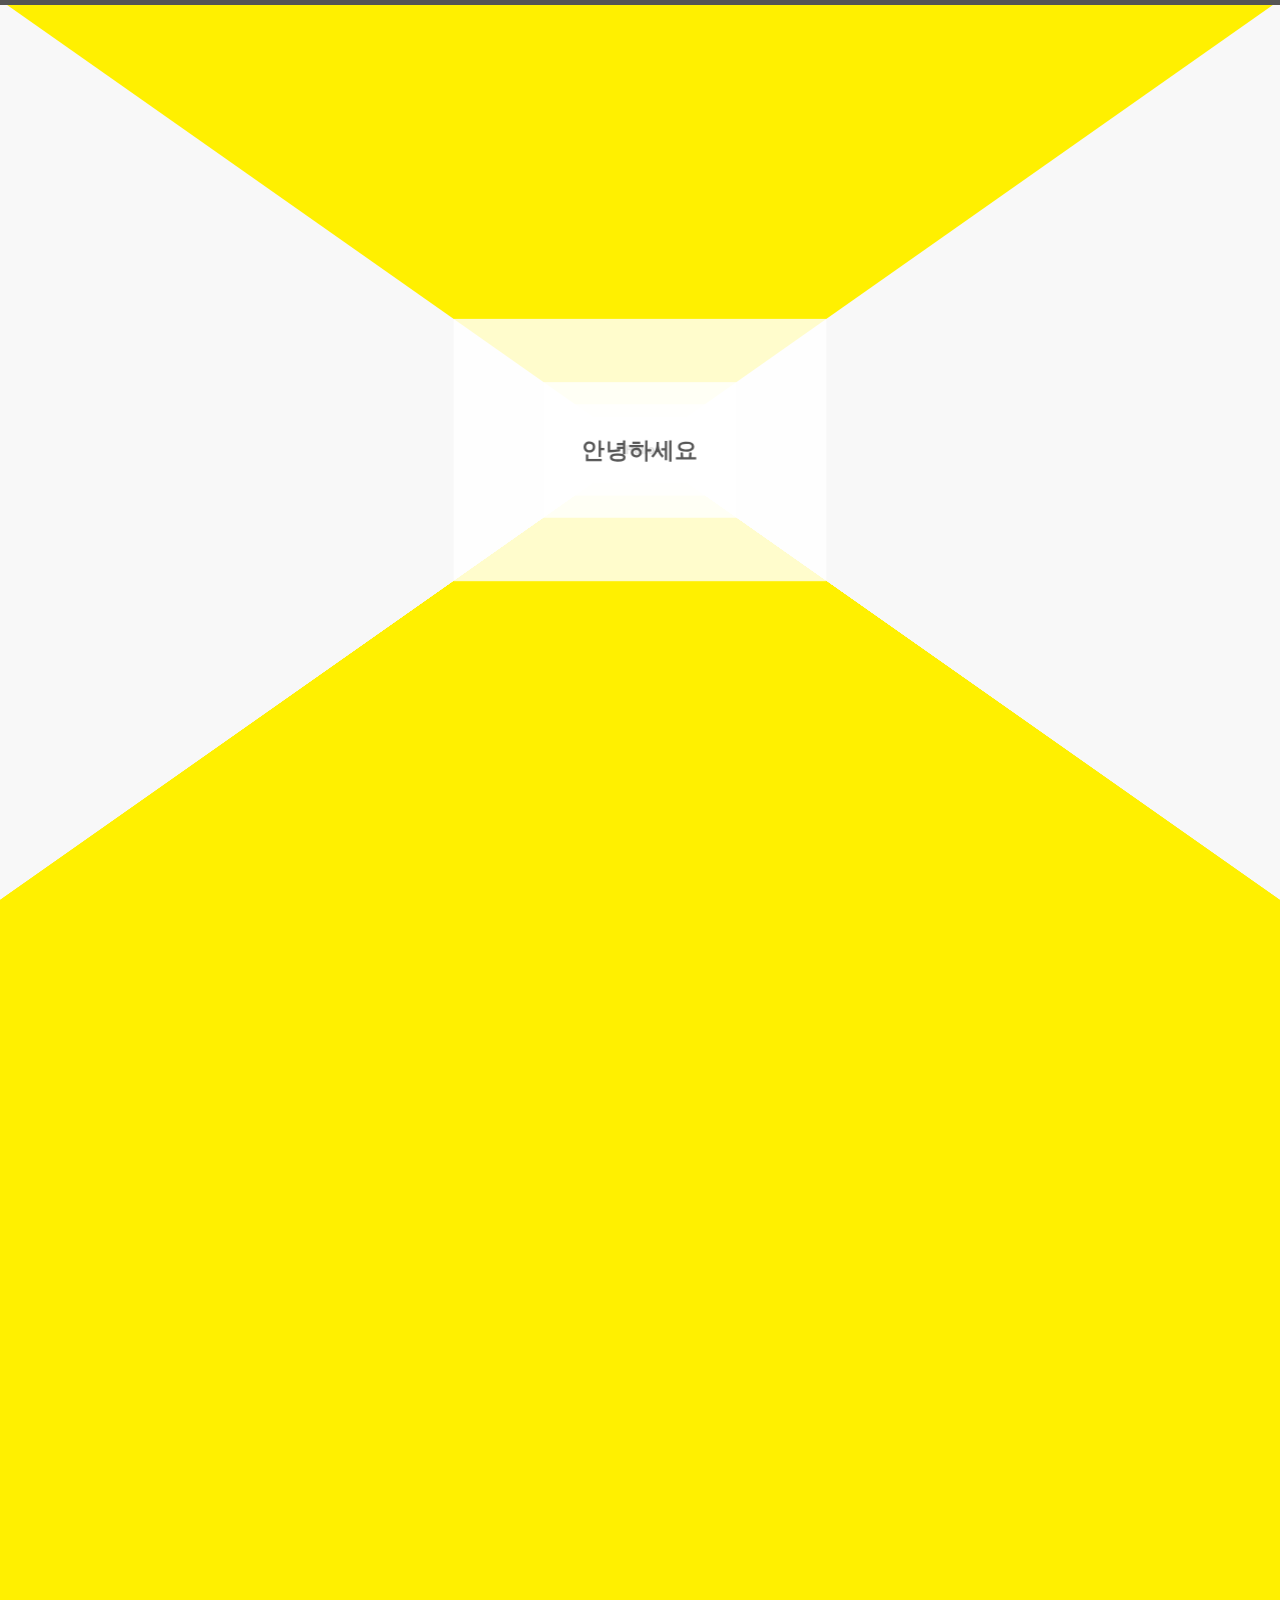
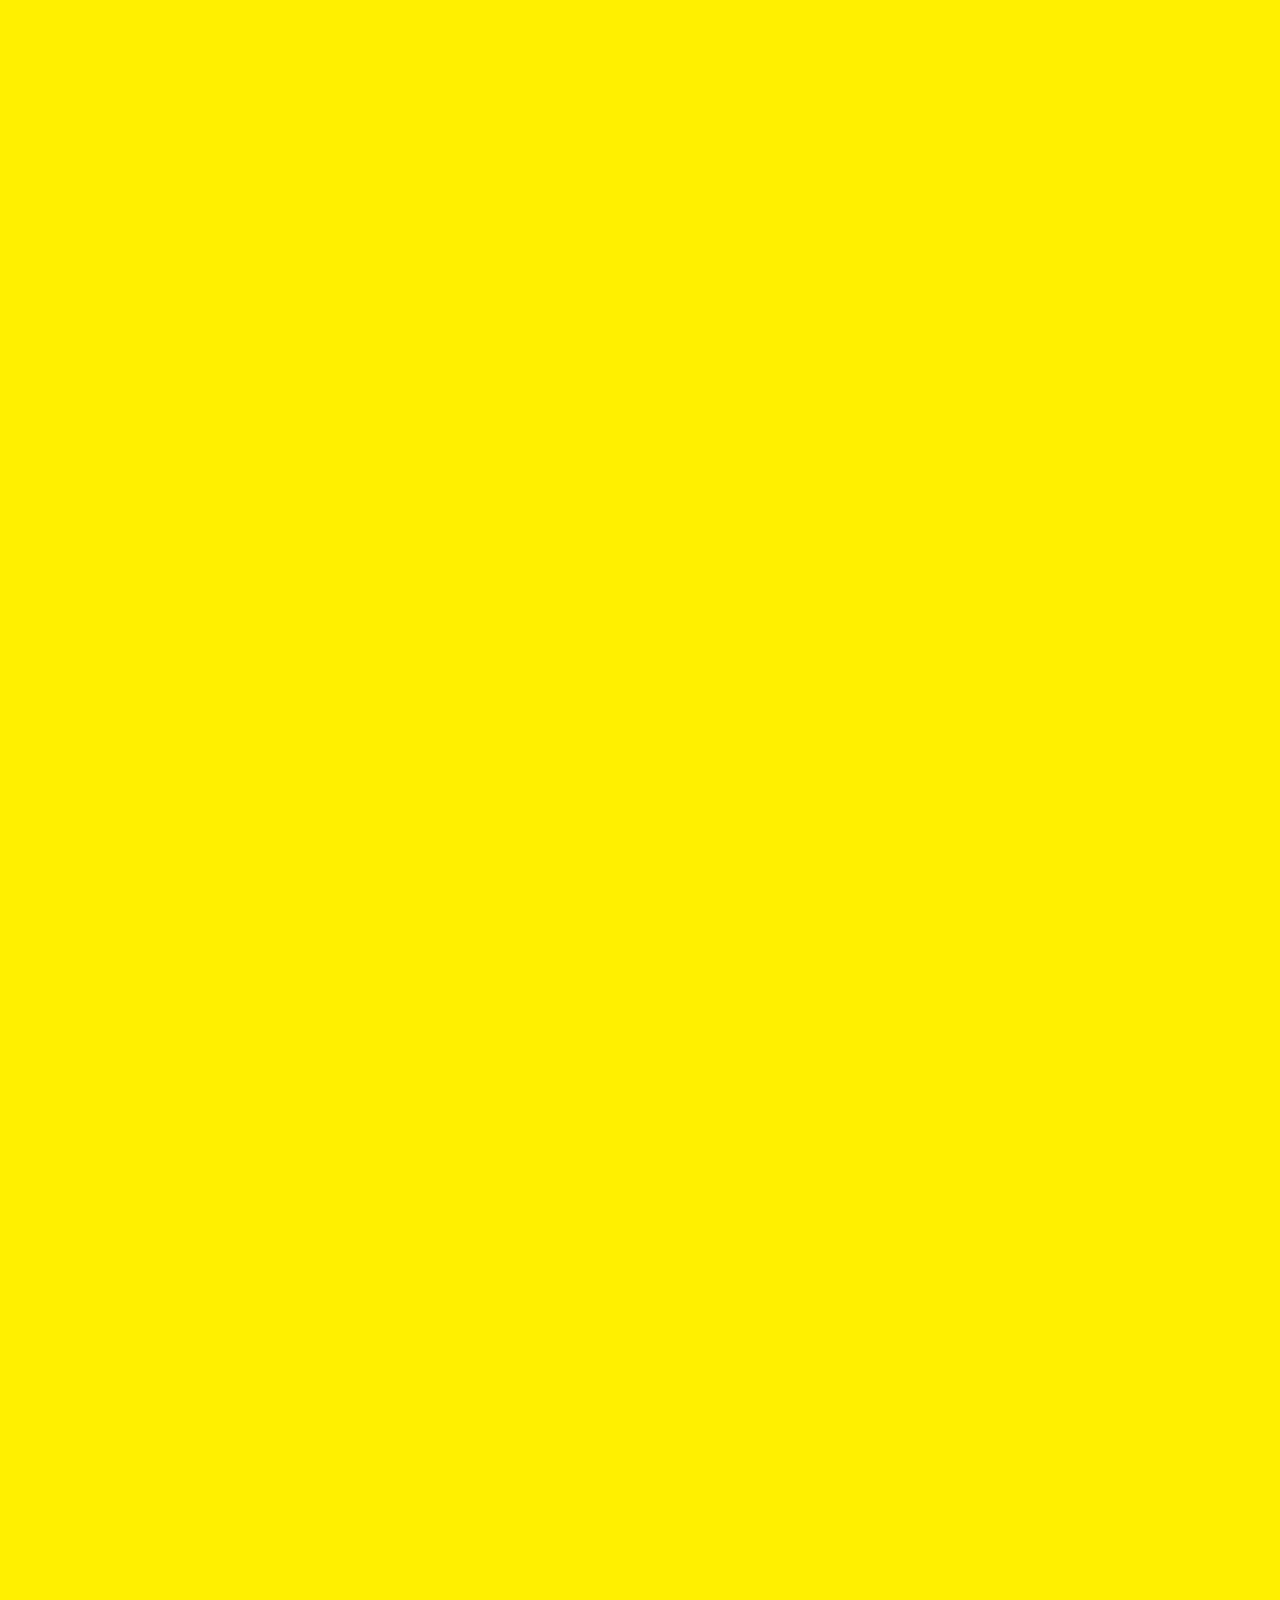
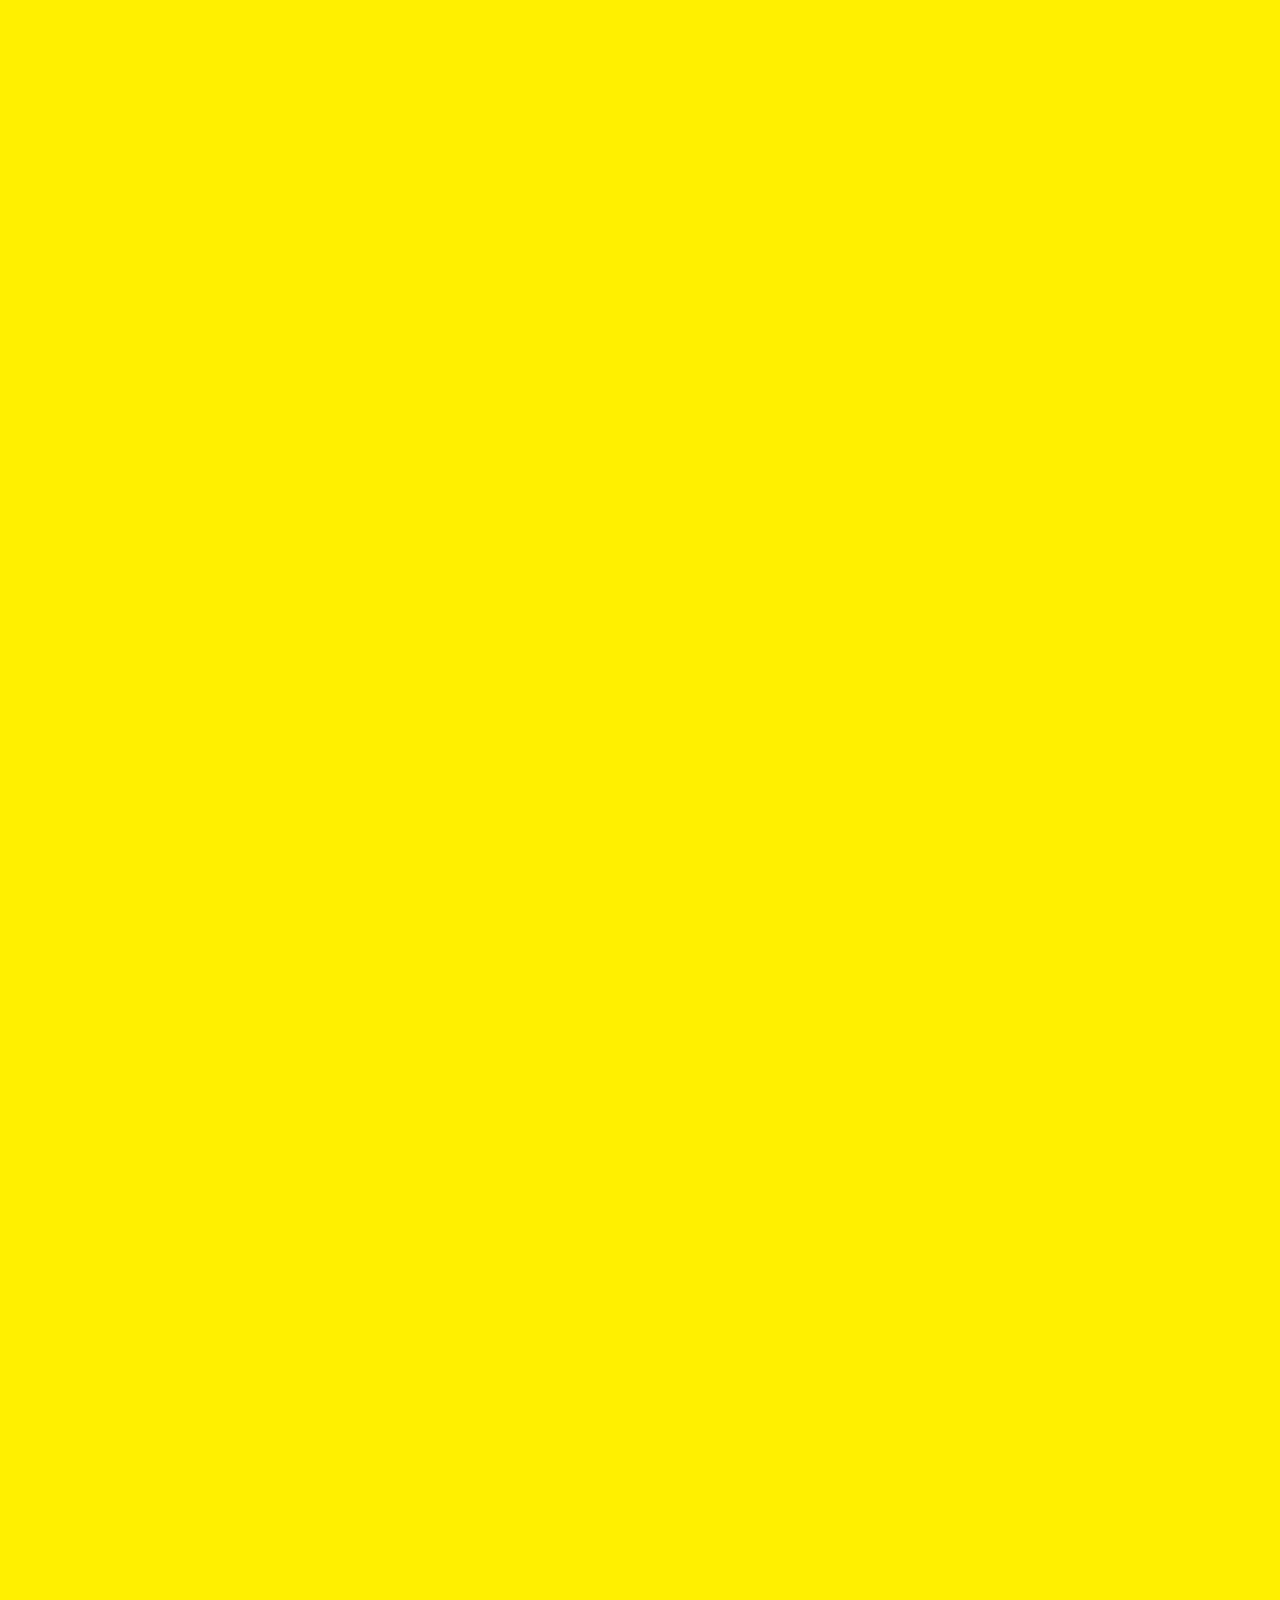
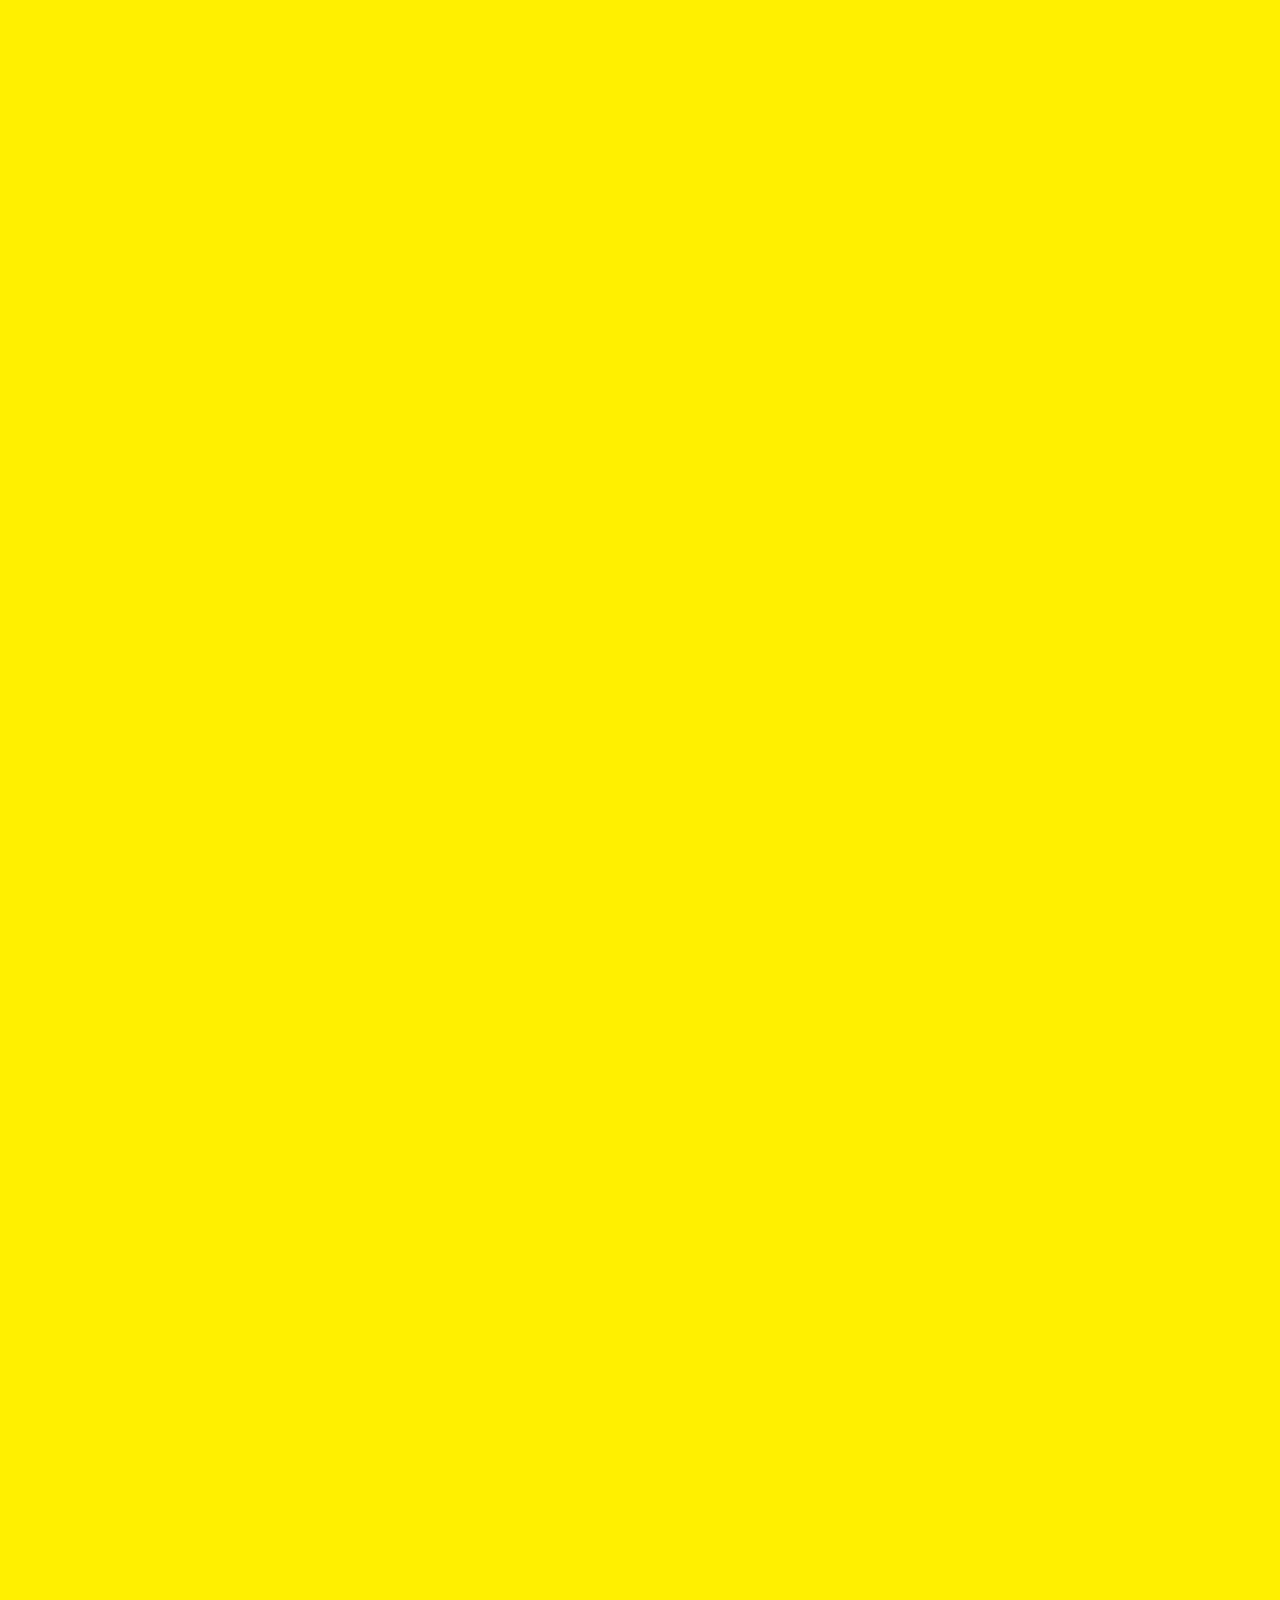
==== 3d-wall/index.html @ 8c731c8e "Feat: 배경 3d 스크롤 구현" ====
<!DOCTYPE html>
<html>
<head>
    <meta charset="UTF-8">
    <meta name="viewport" content="width=device-width, initial-scale=1.0">
    <meta http-equiv="X-UA-Compatible" content="ie=edge">
    <title>3D wall</title>
    <link rel="stylesheet" href="css/reset.css">
    <link rel="stylesheet" href="css/style.css">
</head>
<body>
<div class="progress-bar-con">
    <div class="progress-bar"></div>
</div>
<!-- <div class="select-character">
    <button class="select-character-btn select-character-btn-ilbuni" data-char="ilbuni"></button>
    <button class="select-character-btn select-character-btn-ragirl" data-char="ragirl"></button>
</div> -->

<div class="world">
    <div class="stage">
        <div class="house">
            <section class="wall wall-left"></section>
            <section class="wall wall-right"></section>
            <section class="wall wall-front wall-front-a">
                <div class="wall-content">
                    <h2 class="wall-title">안녕하세요</h2>
                </div>
            </section>
            <section class="wall wall-front wall-front-b">
                <div class="wall-content">
                    <h2 class="wall-title">Hello</h2>
                </div>
            </section>
            <section class="wall wall-front wall-front-c">
                <div class="wall-content">
                    <h2 class="wall-title">Ciao</h2>
                </div>
            </section>
            <section class="wall wall-front wall-front-d">
                <div class="wall-content">
                    <h2 class="wall-title">こんにちは</h2>
                </div>
            </section>

        </div>
        <!--// house -->

        <!-- 캐릭터 놓이는 곳 -->

    </div>
    <!--// stage -->
</div>
<!--// world -->

<!-- <script src="js/Character.js"></script> -->
<script src="js/wall3d.js"></script>
<script>
(function () {
    const useragent = window.navigator.userAgent.toLowerCase();
    if (useragent.indexOf('chrome') < 0 && useragent.indexOf('safari') < 0) {
        document.body.style.cssText = 'height: auto';
        document.body.innerHTML = '<p style="padding: 20px; line-height: 1.6">본 예제는 Full CSS 3D가 사용된 페이지로, webkit 기반 브라우저(크롬, 사파리 등)에서 확인하며 학습하시는게 좋습니다.<br>CSS 3D 부분 외에는 브라우저 상관없이 인터랙티브 웹 페이지 개발을 위해 필수적이고 유용한 내용들을 다루고 있으니 꼭 처음부터 끝까지 공부해 보세요! :)</p>';
    }
})();
</script>
</body>
</html>
---- 3d-wall/css/style.css ----
/* animation */


body {
    height: 500vw;
    font-family: 'Apple SD Gothic Neo', 'Roboto', 'Noto Sans KR', NanumGothic, 'Malgun Gothic', sans-serif;
    -webkit-overflow-scrolling: touch;
    color: #555;
    background: #fff000;
    transition: background .5s;
}
body[data-char='ragirl'] {
    background: #ff7200;
}

/* world */
.world {
    perspective: 1000px;
    position: fixed;
    left: 0;
    top: 0;
    width: 100vw;
    height: 100vh;
}

.stage {
    position: absolute;
    left: 0;
    top: 0;
    width: 100vw;
    height: 100vh;
    transform-style: preserve-3d;
}
.house {
    width: 100vw;
    height: 100vh;
    transform: translateZ(-490vw);
    transform-style: preserve-3d;
}

.wall {
    position: absolute;
    left: 0;
    top: 0;
    width: 100vw;
    height: 100vh;
    background: rgba(255, 255, 255, 0.8);
}

.wall-left {
    width: 1000vw;
    background: #f8f8f8;
    transform: rotateY(90deg) translateZ(-500vw);
}

.wall-right {
    width: 1000vw;
    background: #f8f8f8;
    transform: rotateY(90deg) translateZ(-400vw);
}

.wall-front-a { transform: translateZ(300vw); }
.wall-front-b { transform: translateZ(50vw); }
.wall-front-c { transform: translateZ(-200vw); }
.wall-front-d { transform: translateZ(-500vw); }

.wall-content {
    display: flex;
    justify-content: center;
    align-items: center;
    height: 100vh;
}

.wall-title {
    font-size: 5rem;
}

.progress-bar-con {
    position: fixed;
    top: 0;
    left: 0;
    width: 100vw;
    height: 5px;
    background-color: #555;
    z-index: 10;
}

.progress-bar {
    width: 0;
    height: 100%;
    background-color: #00a8ff;
}
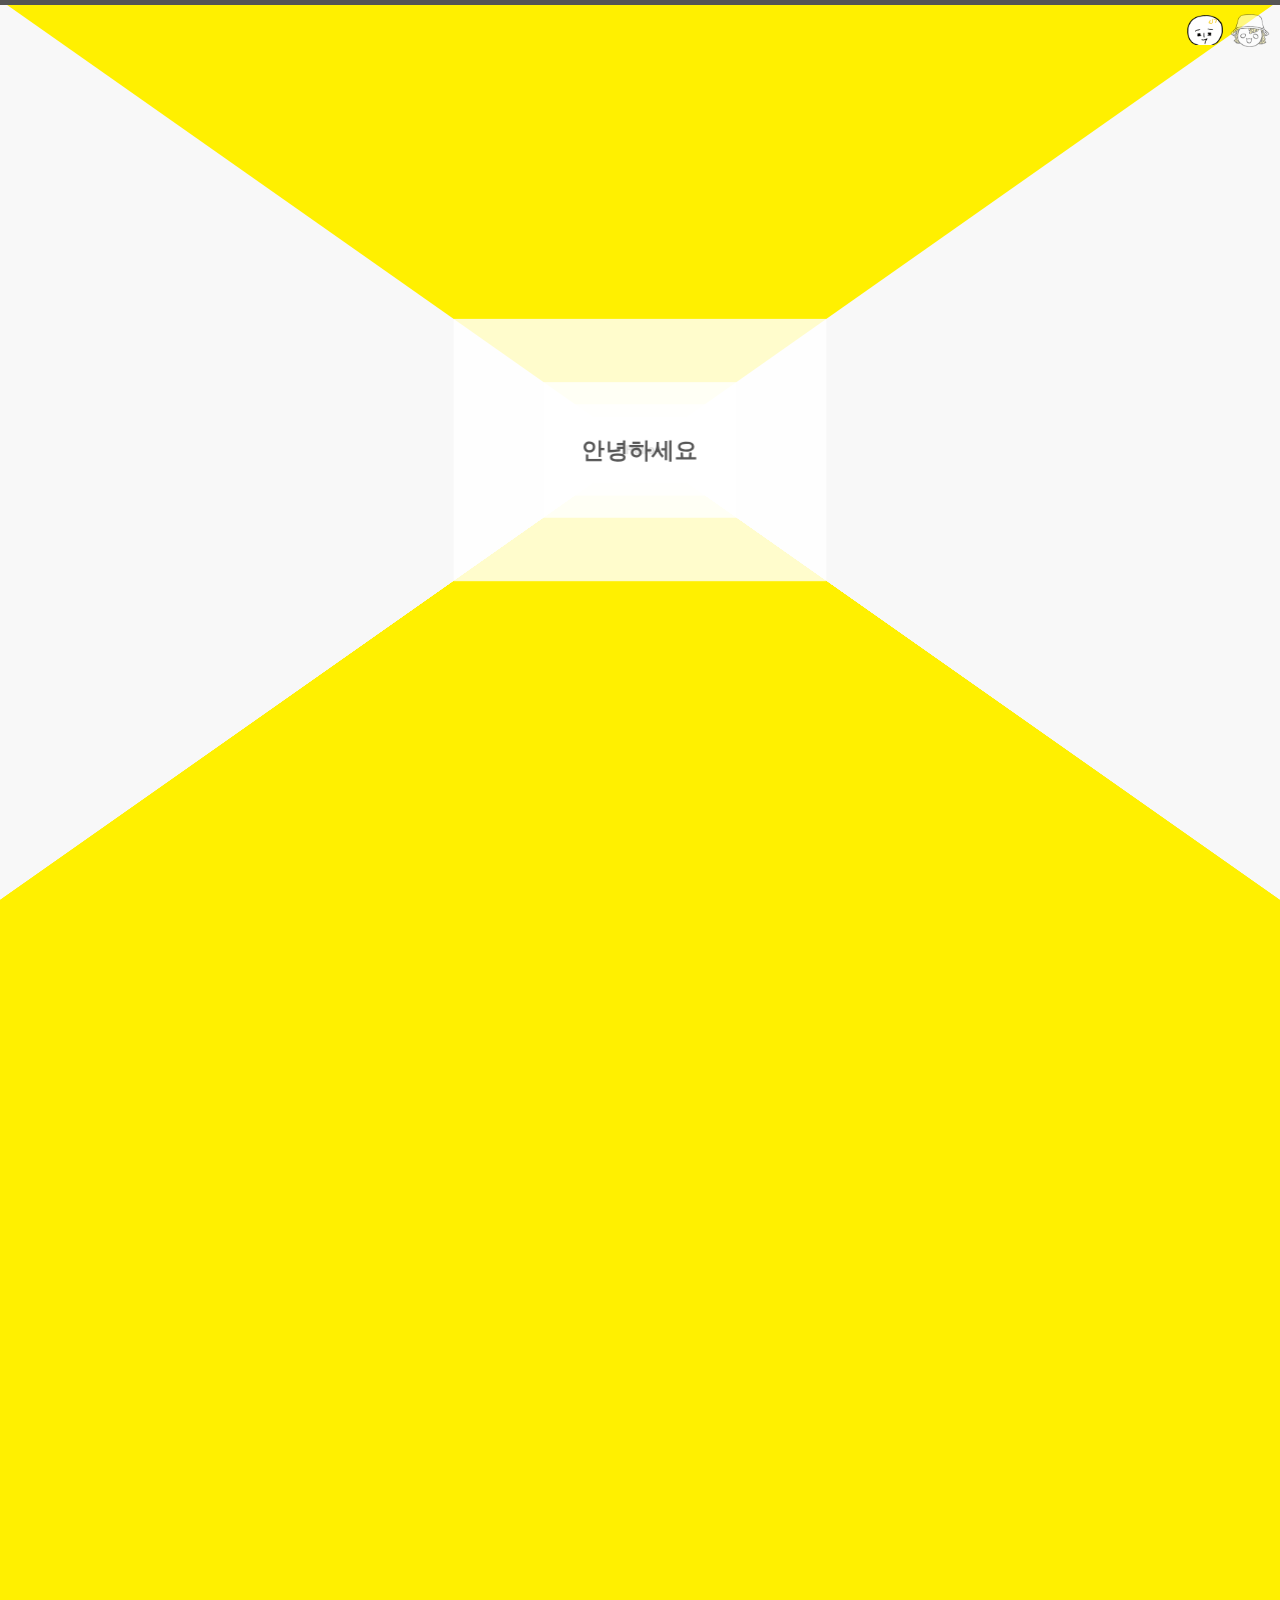
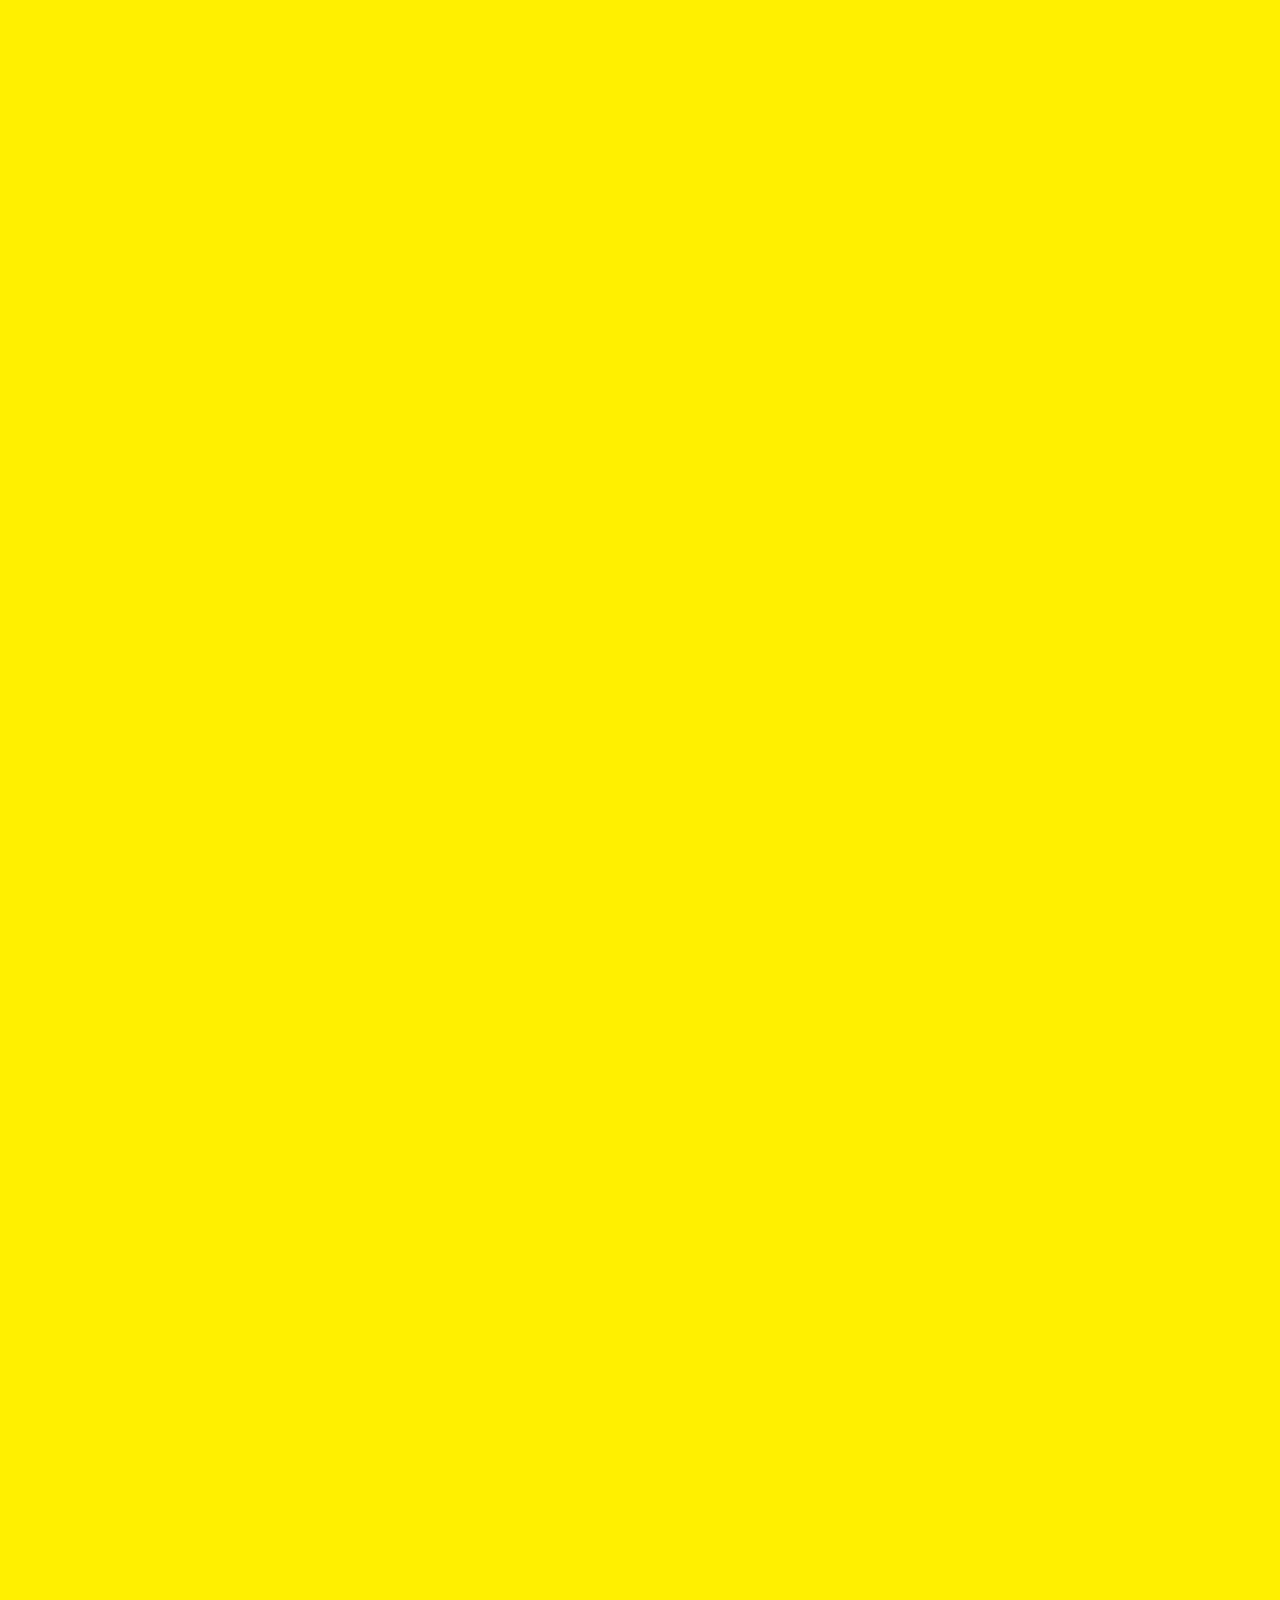
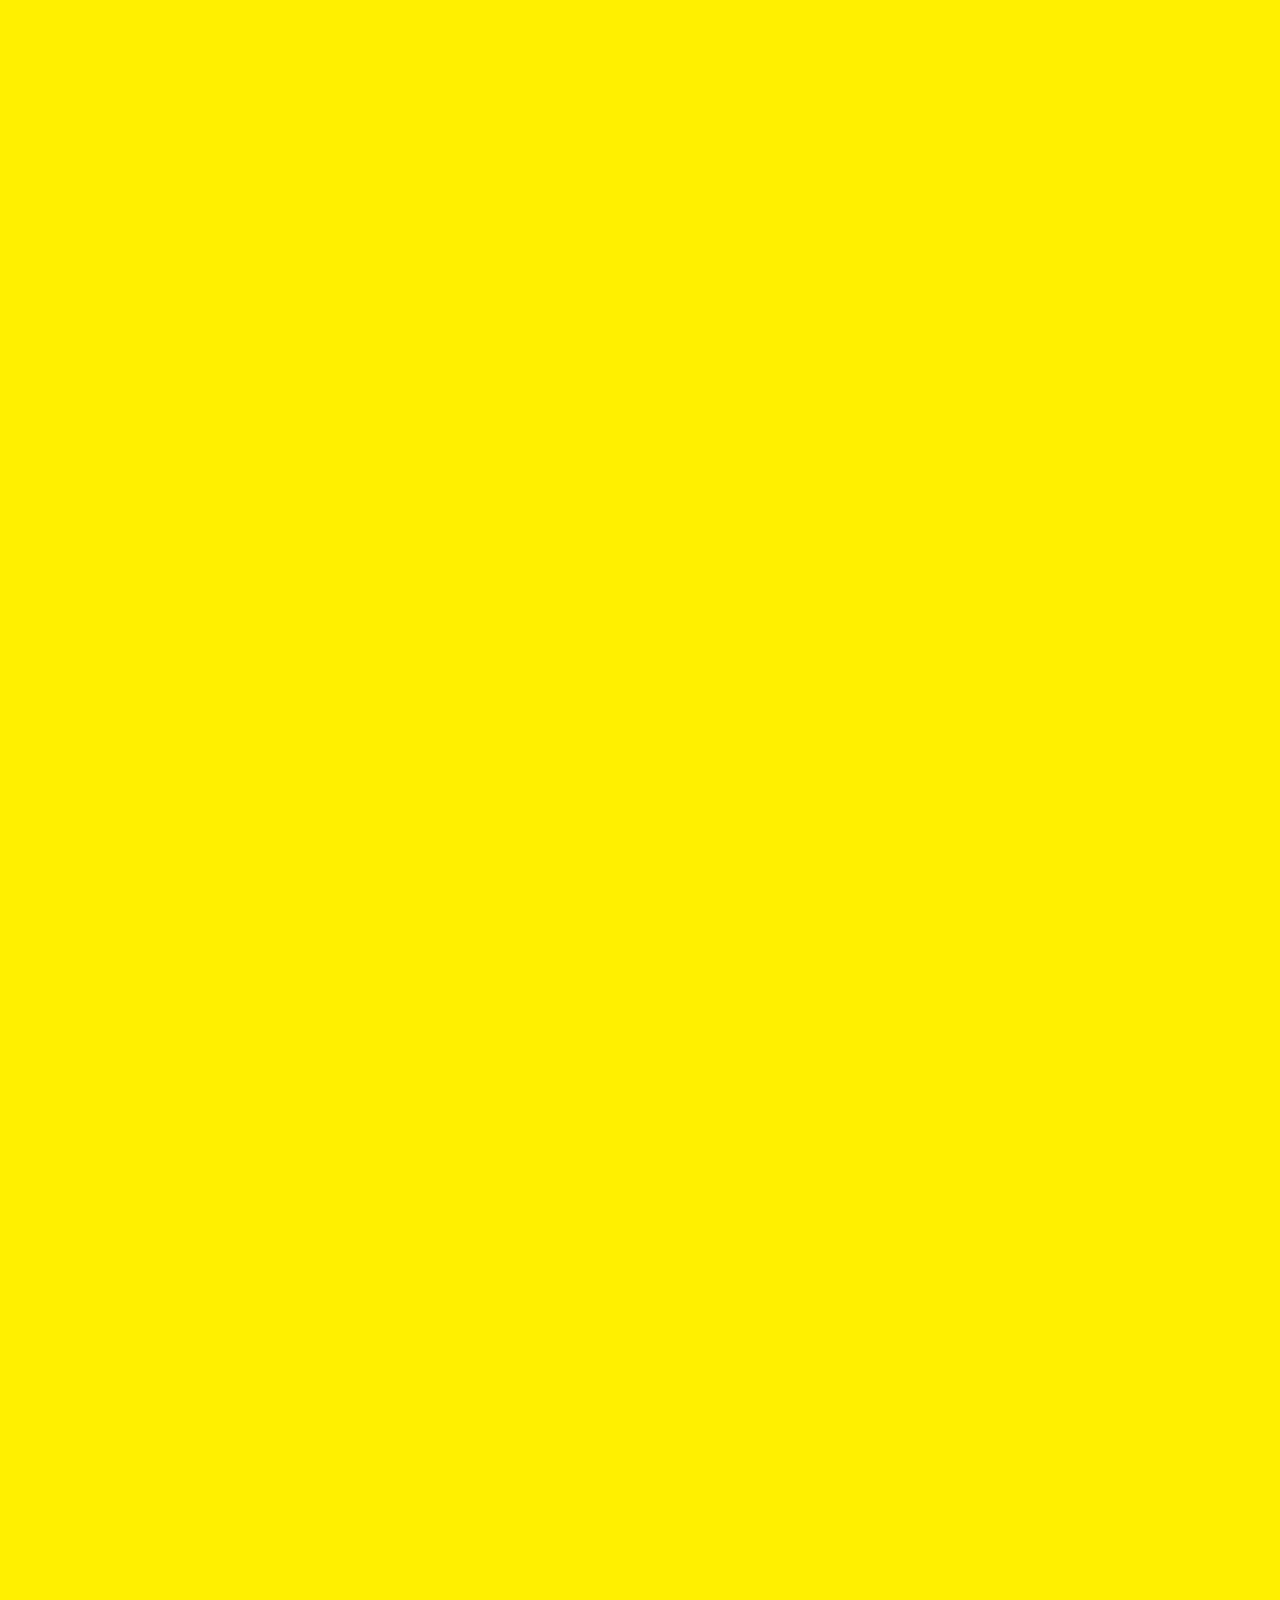
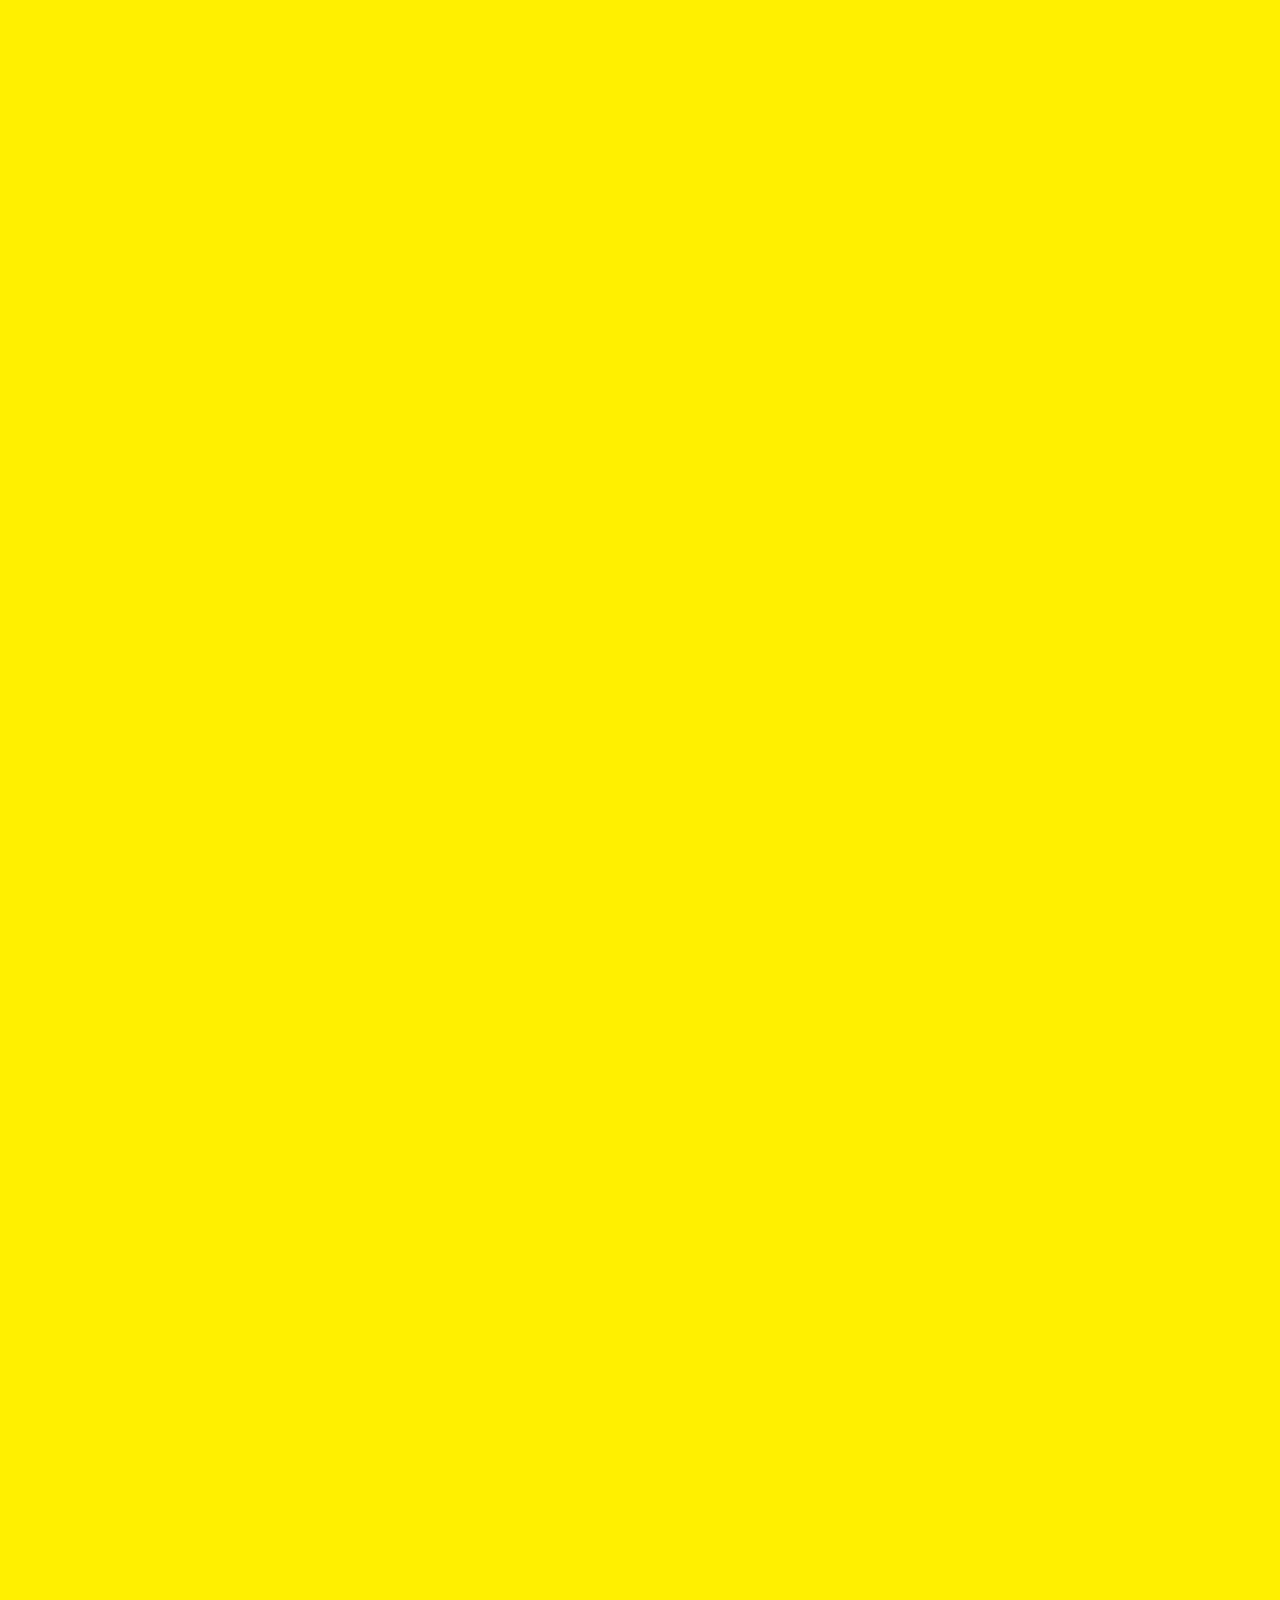
==== commit ff25ef5f: "Feat: 3d wall 예제 추가" ====
--- a/3d-wall/index.html
+++ b/3d-wall/index.html
@@ -12,10 +12,10 @@
 <div class="progress-bar-con">
     <div class="progress-bar"></div>
 </div>
-<!-- <div class="select-character">
+<div class="select-character">
     <button class="select-character-btn select-character-btn-ilbuni" data-char="ilbuni"></button>
     <button class="select-character-btn select-character-btn-ragirl" data-char="ragirl"></button>
-</div> -->
+</div>
 
 <div class="world">
     <div class="stage">
@@ -53,7 +53,7 @@
 </div>
 <!--// world -->
 
-<!-- <script src="js/Character.js"></script> -->
+<script src="js/Character.js"></script>
 <script src="js/wall3d.js"></script>
 <script>
 (function () {
--- a/3d-wall/css/style.css
+++ b/3d-wall/css/style.css
@@ -1,5 +1,23 @@
 /* animation */
-
+@keyframes ani-head {
+    to { transform: rotateX(-10deg); }
+}
+@keyframes ani-running-leg {
+    from {
+        transform: rotateX(-30deg);
+    }
+    to {
+        transform: rotateX(30deg);
+    }
+}
+@keyframes ani-running-arm {
+    from {
+        transform: rotateY(30deg);
+    }
+    to {
+        transform: rotateY(-30deg);
+    }
+}
 
 body {
     height: 500vw;
@@ -15,14 +33,13 @@
 
 /* world */
 .world {
+    position: fixed;
+    left: 0;
+    top: 0;
+    width: 100vw;
+    height: 100vh;
     perspective: 1000px;
-    position: fixed;
-    left: 0;
-    top: 0;
-    width: 100vw;
-    height: 100vh;
-}
-
+}
 .stage {
     position: absolute;
     left: 0;
@@ -37,7 +54,6 @@
     transform: translateZ(-490vw);
     transform-style: preserve-3d;
 }
-
 .wall {
     position: absolute;
     left: 0;
@@ -46,47 +62,228 @@
     height: 100vh;
     background: rgba(255, 255, 255, 0.8);
 }
-
 .wall-left {
     width: 1000vw;
     background: #f8f8f8;
     transform: rotateY(90deg) translateZ(-500vw);
 }
-
 .wall-right {
     width: 1000vw;
     background: #f8f8f8;
     transform: rotateY(90deg) translateZ(-400vw);
 }
-
 .wall-front-a { transform: translateZ(300vw); }
 .wall-front-b { transform: translateZ(50vw); }
 .wall-front-c { transform: translateZ(-200vw); }
 .wall-front-d { transform: translateZ(-500vw); }
-
 .wall-content {
     display: flex;
+    align-items: center;
     justify-content: center;
-    align-items: center;
-    height: 100vh;
-}
-
+    height: 100vh;
+}
 .wall-title {
     font-size: 5rem;
 }
-
 .progress-bar-con {
     position: fixed;
-    top: 0;
-    left: 0;
+    left: 0;
+    top: 0;
+    z-index: 100;
     width: 100vw;
     height: 5px;
-    background-color: #555;
-    z-index: 10;
-}
-
+    background: #555;
+}
 .progress-bar {
     width: 0;
     height: 100%;
-    background-color: #00a8ff;
-}+    background: #00a8ff;
+}
+
+/* character */
+.character {
+    position: absolute;
+    left: 12%;
+    bottom: 5%;
+    width: 10vw;
+    height: 15.58vw;
+    transform-style: preserve-3d;
+}
+.character[data-direction='forward'] { transform: rotateY(180deg); }
+.character[data-direction='backward'] { transform: rotateY(0deg); }
+.character[data-direction='left'] { transform: rotateY(-90deg); }
+.character[data-direction='right'] { transform: rotateY(90deg); }
+.character-face-con {
+    position: absolute;
+    transform-style: preserve-3d;
+    transition: 1s;
+}
+.character-face {
+    position: absolute;
+    left: 0;
+    top: 0;
+    width: 100%;
+    height: 100%;
+    background-repeat: no-repeat;
+    background-position: 0 0;
+    background-size: cover;
+    -webkit-backface-visibility: hidden;
+    backface-visibility: hidden;
+}
+.character-face.face-back {
+    transform: rotateY(180deg);
+}
+.character-head {
+    left: calc(42 / 856 * 100%);
+    top: 0;
+    z-index: 60;
+    width: calc(770 / 856 * 100%);
+    height: calc(648 / 1334 * 100%);
+    transform-origin: center bottom;
+    animation: ani-head 0.6s infinite alternate cubic-bezier(0.46, 0.18, 0.66, 0.93);
+}
+.character-head-face.face-front { background-image: url('../images/ilbuni_head_front.png'); }
+.character-head-face.face-back { background-image: url('../images/ilbuni_head_back.png'); }
+.character-torso {
+    left: calc(208 / 856 * 100%);
+    top: calc(647 / 1334 * 100%);
+    z-index: 50;
+    width: calc(428 / 856 * 100%);
+    height: calc(385 / 1334 * 100%);
+    transform-origin: center center;
+}
+.character-torso-face.face-front { background-image: url('../images/ilbuni_body_front.png'); }
+.character-torso-face.face-back { background-image: url('../images/ilbuni_body_back.png'); }
+.character-arm-right {
+    left: 0;
+    top: calc(648 / 1334 * 100%);
+    width: calc(244 / 856 * 100%);
+    height: calc(307 / 1334 * 100%);
+    transform-origin: right top;
+}
+.character-arm-right .face-front { background-image: url('../images/ilbuni_arm_0.png'); }
+.character-arm-right .face-back { background-image: url('../images/ilbuni_arm_1.png'); }
+.character-arm-left {
+    left: calc(600 / 856 * 100%);
+    top: calc(648 / 1334 * 100%);
+    width: calc(244 / 856 * 100%);
+    height: calc(307 / 1334 * 100%);
+    transform-origin: left top;
+}
+.character-arm-left .face-front { background-image: url('../images/ilbuni_arm_1.png'); }
+.character-arm-left .face-back { background-image: url('../images/ilbuni_arm_0.png'); }
+.character-leg-right {
+    left: calc(200 / 856 * 100%);
+    top: calc(1031 / 1334 * 100%);
+    width: calc(230 /  856 * 100%);
+    height: calc(300 / 1334 * 100%);
+    transform-origin: center top;
+}
+.character-leg-right .face-front { background-image: url('../images/ilbuni_leg_0.png'); }
+.character-leg-right .face-back { background-image: url('../images/ilbuni_leg_1.png'); }
+.character-leg-left {
+    left: calc(414 / 856 * 100%);
+    top: calc(1031 / 1334 * 100%);
+    width: calc(230 /  856 * 100%);
+    height: calc(300 / 1334 * 100%);
+    transform-origin: center top;
+}
+.character-leg-left .face-front { background-image: url('../images/ilbuni_leg_1.png'); }
+.character-leg-left .face-back { background-image: url('../images/ilbuni_leg_0.png'); }
+.character.running .character-leg-right { animation: ani-running-leg 0.2s alternate infinite linear; }
+.character.running .character-leg-left { animation: ani-running-leg 0.2s alternate-reverse infinite linear; }
+.character.running .character-arm { animation: ani-running-arm 0.2s alternate infinite linear; }
+body[data-char='ragirl'] .character {
+    width: 12vw;
+    height: calc(12vw * 1.4135);
+}
+body[data-char='ragirl'] .character-head {
+    left: calc(23 / 948 * 100%);
+    width: calc(920 / 948 * 100%);
+    height: calc(750 / 1340 * 100%);
+}
+body[data-char='ragirl'] .character-head-face.face-front { background-image: url('../images/ragirl_head_front.png'); }
+body[data-char='ragirl'] .character-head-face.face-back { background-image: url('../images/ragirl_head_back.png'); }
+body[data-char='ragirl'] .character-torso {
+    left: calc(273 / 948 * 100%);
+    top: calc(630 / 1340 * 100%);
+    z-index: 50;
+    width: calc(402 / 948 * 100%);
+    height: calc(444 / 1340 * 100%);
+    transform-origin: center center;
+}
+body[data-char='ragirl'] .character-torso-face.face-front { background-image: url('../images/ragirl_body_front.png'); }
+body[data-char='ragirl'] .character-torso-face.face-back { background-image: url('../images/ragirl_body_back.png'); }
+body[data-char='ragirl'] .character-arm-right {
+    left: calc(134 / 948 * 100%);
+    top: calc(709 / 1340 * 100%);
+    width: calc(138 / 948 * 100%);
+    height: calc(300 / 1340 * 100%);
+    transform-origin: right top;
+}
+body[data-char='ragirl'] .character-arm-right .face-front { background-image: url('../images/ragirl_arm_0_front.png'); }
+body[data-char='ragirl'] .character-arm-right .face-back { background-image: url('../images/ragirl_arm_1_back.png'); }
+body[data-char='ragirl'] .character-arm-left {
+    left: calc(675 / 948 * 100%);
+    top: calc(709 / 1340 * 100%);
+    width: calc(138 / 948 * 100%);
+    height: calc(300 / 1340 * 100%);
+    transform-origin: left top;
+}
+body[data-char='ragirl'] .character-arm-left .face-front { background-image: url('../images/ragirl_arm_1_front.png'); }
+body[data-char='ragirl'] .character-arm-left .face-back { background-image: url('../images/ragirl_arm_0_back.png'); }
+body[data-char='ragirl'] .character-leg-right {
+    left: calc(290 / 948 * 100%);
+    top: calc(1075 / 1340 * 100%);
+    width: calc(186 / 948 * 100%);
+    height: calc(264 / 1340 * 100%);
+    transform-origin: center top;
+}
+body[data-char='ragirl'] .character-leg-right .face-front { background-image: url('../images/ragirl_leg_0.png'); }
+body[data-char='ragirl'] .character-leg-right .face-back { background-image: url('../images/ragirl_leg_1.png'); }
+body[data-char='ragirl'] .character-leg-left {
+    left: calc(474 / 948 * 100%);
+    top: calc(1075 / 1340 * 100%);
+    width: calc(186 / 948 * 100%);
+    height: calc(264 / 1340 * 100%);
+    transform-origin: center top;
+}
+body[data-char='ragirl'] .character-leg-left .face-front { background-image: url('../images/ragirl_leg_1.png'); }
+body[data-char='ragirl'] .character-leg-left .face-back { background-image: url('../images/ragirl_leg_0.png'); }
+
+/* character button */
+.select-character {
+    display: flex;
+    align-items: center;
+    position: fixed;
+    right: 10px;
+    top: 10px;
+    z-index: 100;
+}
+.select-character-btn {
+    width: 40px;
+    height: 40px;
+    margin-left: 5px;
+    border: 0;
+    background-color: transparent;
+    background-repeat: no-repeat;
+    background-position: 50% 50%;
+    background-size: contain;
+    cursor: pointer;
+    transition: 0.5s;
+}
+.select-character-btn-ilbuni {
+    background-image: url('../images/ilbuni_head_front.png');
+    background-size: 36px auto;
+}
+.select-character-btn-ragirl {
+    background-image: url('../images/ragirl_head_front.png');
+    opacity: 0.5;
+}
+body[data-char='ragirl'] .select-character-btn-ilbuni {
+    opacity: 0.5;
+}
+body[data-char='ilbuni'] .select-character-btn-ilbuni,
+body[data-char='ragirl'] .select-character-btn-ragirl {
+    opacity: 1;
+}
